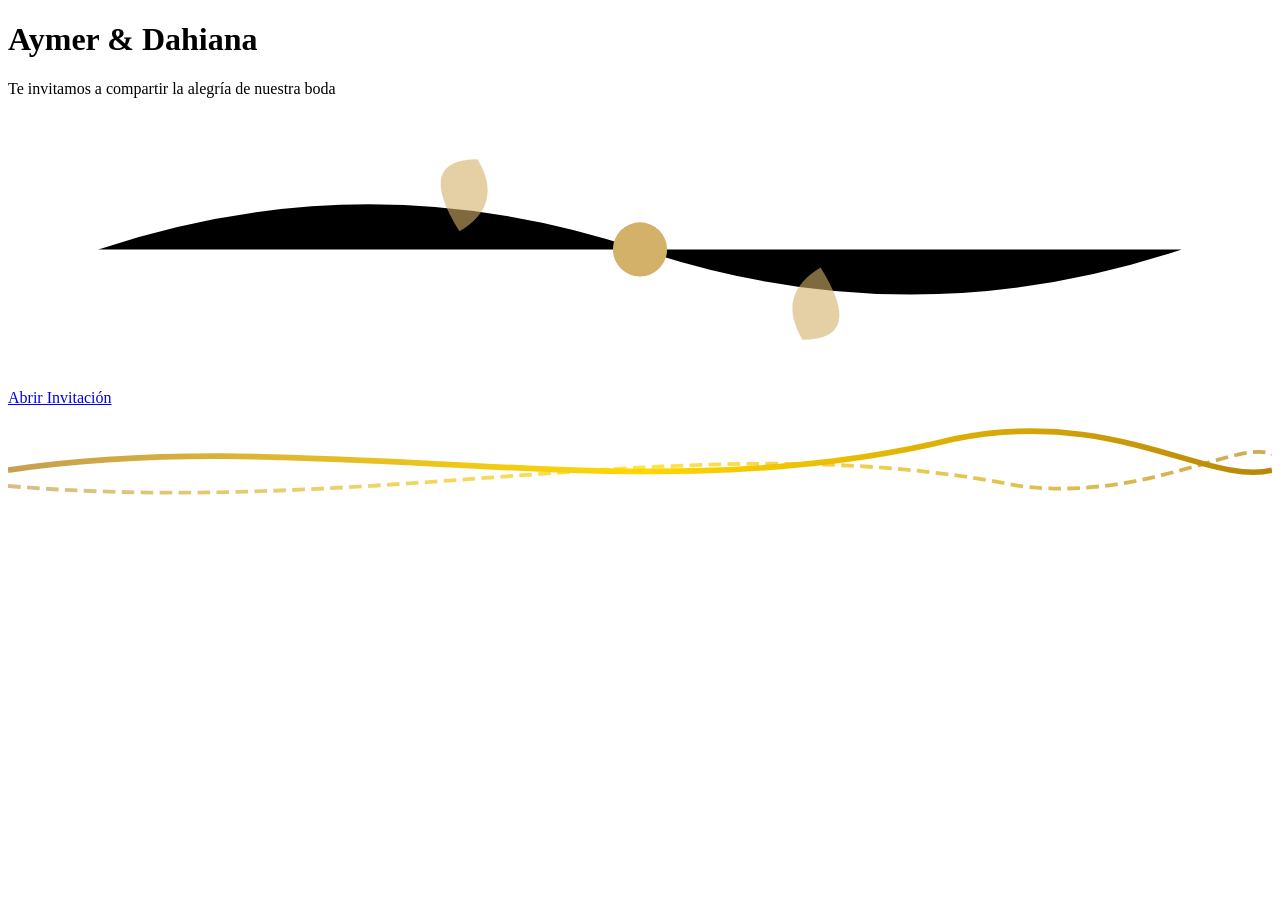
==== index.html @ 02bd68ab "Initial commit" ====
<!DOCTYPE html>
<html lang="es">
<head>
    <meta charset="UTF-8">
    <meta name="viewport" content="width=device-width, initial-scale=1.0">
    <title>Bienvenida - Dahiana & Hemer</title>

    <!-- Fuentes Tipográficas -->
    <link rel="preconnect" href="https://fonts.googleapis.com">
    <link rel="preconnect" href="https://fonts.gstatic.com" crossorigin>
    <link href="https://fonts.googleapis.com/css2?family=Alex+Brush&family=Montserrat:wght@300;400;500;600&display=swap" rel="stylesheet">

    <!-- Hoja de Estilos Externa -->
    <link rel="stylesheet" href="Entrada.css">
</head>
<body>

    <!-- TARJETA DE BIENVENIDA -->
    <main class="welcome-card">
        
        <h1 class="welcome-title">Aymer & Dahiana</h1>
        <p class="welcome-subtitle">Te invitamos a compartir la alegría de nuestra boda</p>

        <!-- Detalle Botánico Dorado -->
        <svg class="botanical-divider" viewBox="0 0 140 30" aria-hidden="true">
            <path d="M 10,15 Q 40,5 70,15 Q 100,25 130,15" />
            <circle cx="70" cy="15" r="3" fill="#D3B168" />
            <path d="M 50,13 Q 45,5 52,5 Q 55,10 50,13 Z" fill="#D3B168" opacity="0.6" />
            <path d="M 90,17 Q 95,25 88,25 Q 85,20 90,17 Z" fill="#D3B168" opacity="0.6" />
        </svg>

        <!-- BOTÓN DE REDIRECCIÓN CON PARÁMETRO DE REPRODUCCIÓN AUTO -->
            <a href="bosquejo.html" class="btn-open-invitation">
                Abrir Invitación
            </a>

        <!-- Listón Entrelazado Decorativo -->
        <div class="card-footer-ribbon" aria-hidden="true">
            <svg viewBox="0 0 400 40" preserveAspectRatio="none" style="width: 100%; height: 100%;">
                <defs>
                    <linearGradient id="gold-line-grad" x1="0%" y1="0%" x2="100%" y2="0%">
                        <stop offset="0%" stop-color="#C5A053" />
                        <stop offset="50%" stop-color="#FFD700" />
                        <stop offset="100%" stop-color="#B8860B" />
                    </linearGradient>
                </defs>
                <path d="M 0,20 C 100,5 200,35 300,10 C 350,0 380,25 400,20" stroke="url(#gold-line-grad)" stroke-width="1.8" fill="none" />
                <path d="M 0,25 C 120,35 220,5 320,25 C 360,30 390,10 400,15" stroke="url(#gold-line-grad)" stroke-width="1.2" stroke-dasharray="4 2" fill="none" opacity="0.7" />
            </svg>
        </div>

    </main>

</body>
</html>
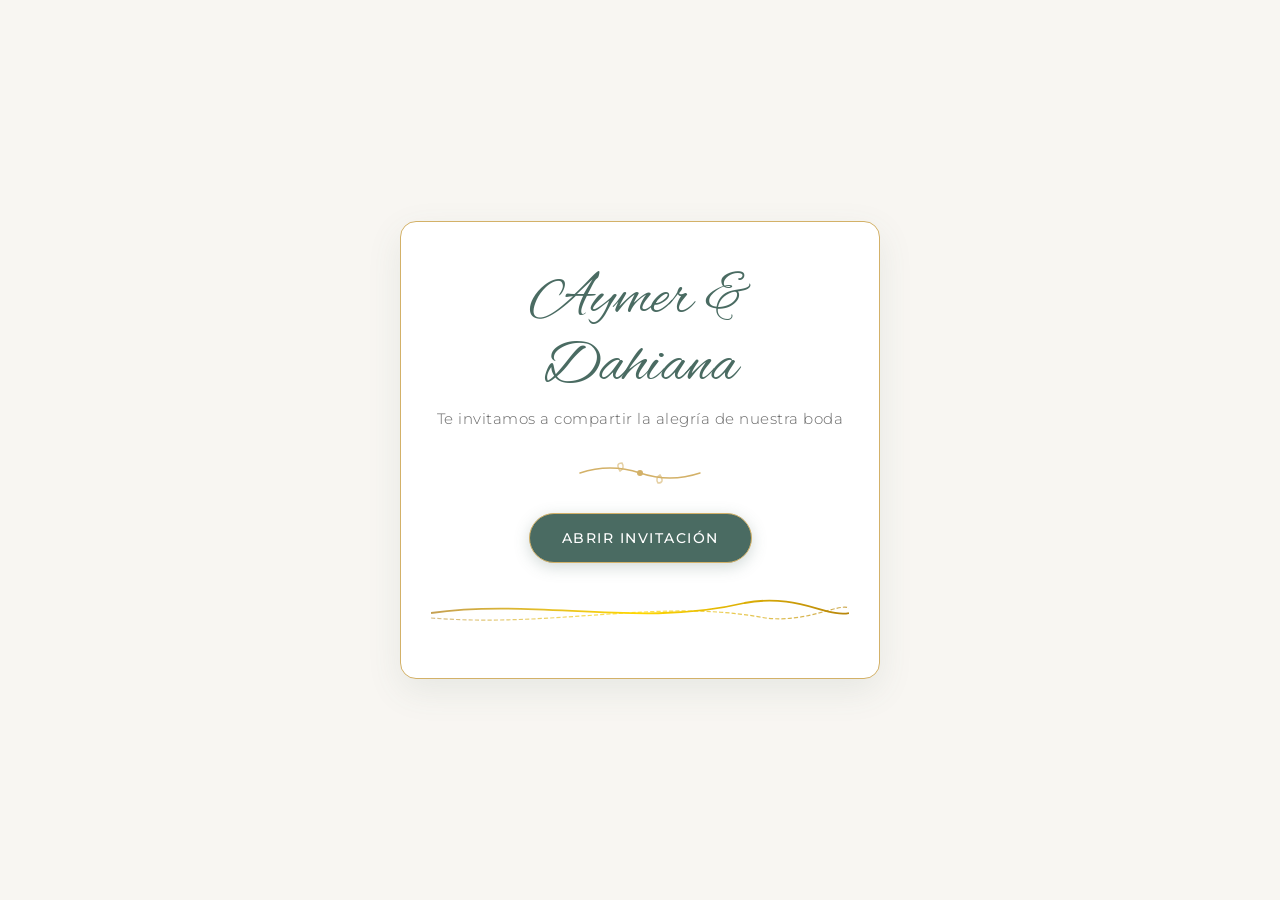
==== commit 303f9275: "cambio de nombre" ====
--- a/index.html
+++ b/index.html
@@ -3,7 +3,7 @@
 <head>
     <meta charset="UTF-8">
     <meta name="viewport" content="width=device-width, initial-scale=1.0">
-    <title>Bienvenida - Dahiana & Hemer</title>
+    <title>Bienvenida - Dahiana & Aymer</title>
 
     <!-- Fuentes Tipográficas -->
     <link rel="preconnect" href="https://fonts.googleapis.com">
--- a/Entrada.css
+++ b/Entrada.css
@@ -0,0 +1,126 @@
+/* ==========================================
+   PORTADA DE BIENVENIDA - BODA (portada.css)
+   ========================================== */
+
+:root {
+    --bg-cream: #F8F6F2;
+    --green-dark: #4A6B62;
+    --green-sage: #8FA89B;
+    --gold-accent: #D3B168;
+    --gold-bright: #FFD700;
+}
+
+* {
+    margin: 0;
+    padding: 0;
+    box-sizing: border-box;
+}
+
+body {
+    background-color: var(--bg-cream);
+    font-family: 'Montserrat', sans-serif;
+    min-height: 100vh;
+    display: flex;
+    align-items: center;
+    justify-content: center;
+    padding: 20px;
+    overflow: hidden;
+    position: relative;
+}
+
+/* Contenedor principal */
+.welcome-card {
+    max-width: 480px;
+    width: 100%;
+    background-color: #FFFFFF;
+    border: 1px solid var(--gold-accent);
+    border-radius: 16px;
+    padding: 45px 30px;
+    text-align: center;
+    box-shadow: 0 12px 35px rgba(74, 107, 98, 0.1);
+    position: relative;
+    z-index: 2;
+}
+
+/* Tipografía */
+.welcome-title {
+    font-family: 'Alex Brush', cursive;
+    font-size: 3.8rem;
+    color: var(--green-dark);
+    margin-bottom: 8px;
+    line-height: 1.1;
+    font-weight: 400;
+}
+
+.welcome-subtitle {
+    font-size: 0.95rem;
+    color: #666666;
+    font-weight: 300;
+    margin-bottom: 30px;
+    letter-spacing: 0.5px;
+}
+
+/* Divisor Botánico */
+.botanical-divider {
+    width: 140px;
+    height: 30px;
+    margin: 0 auto 25px auto;
+    display: block;
+}
+
+.botanical-divider path {
+    fill: none;
+    stroke: var(--gold-accent);
+    stroke-width: 1.5;
+    stroke-linecap: round;
+}
+
+/* Enlace con apariencia de Botón */
+.btn-open-invitation {
+    display: inline-block;
+    text-decoration: none;
+    background-color: var(--green-dark);
+    color: #FFFFFF;
+    font-family: 'Montserrat', sans-serif;
+    font-size: 0.85rem;
+    font-weight: 500;
+    letter-spacing: 1.5px;
+    text-transform: uppercase;
+    padding: 16px 32px;
+    border: 1px solid var(--gold-accent);
+    border-radius: 30px;
+    transition: all 0.3s cubic-bezier(0.4, 0, 0.2, 1);
+    box-shadow: 0 4px 15px rgba(74, 107, 98, 0.25);
+    cursor: pointer;
+}
+
+.btn-open-invitation:hover {
+    background-color: #3B564F;
+    transform: translateY(-3px);
+    box-shadow: 0 8px 22px rgba(74, 107, 98, 0.35);
+    border-color: var(--gold-bright);
+}
+
+/* Footer Decorativo */
+.card-footer-ribbon {
+    margin-top: 30px;
+    height: 40px;
+    width: 100%;
+}
+
+/* Responsivo Móvil */
+@media (max-width: 480px) {
+    .welcome-card {
+        padding: 35px 15px;
+    }
+
+    .welcome-title {
+        font-size: 2.2rem;
+        white-space: nowrap;
+    }
+
+    .btn-open-invitation {
+        padding: 14px 26px;
+        font-size: 0.8rem;
+    }
+}
